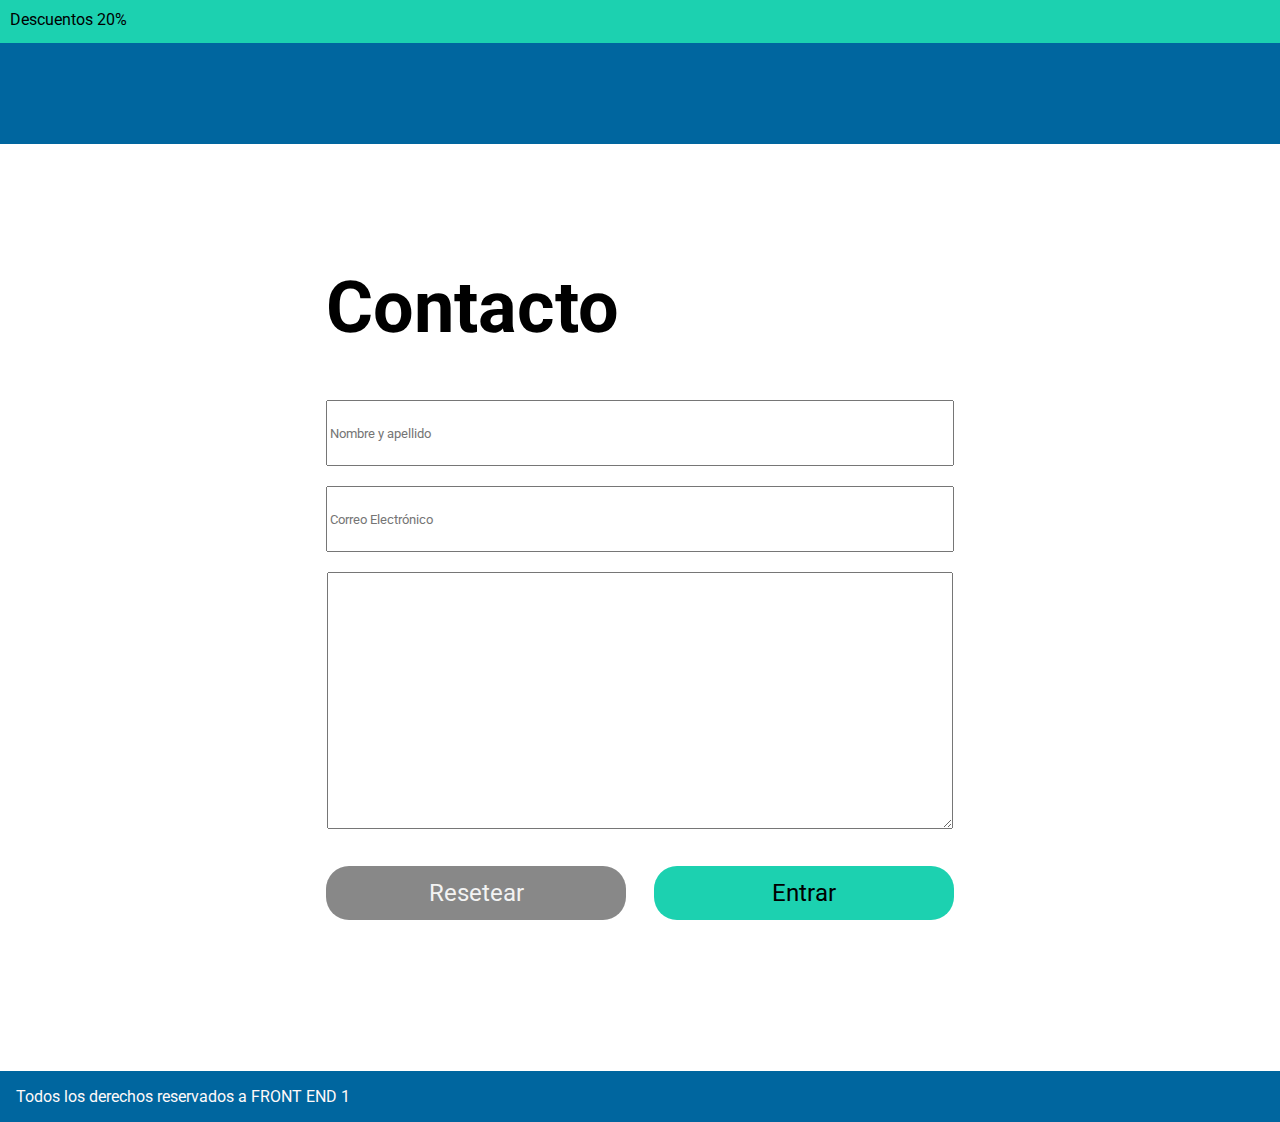
==== Super-Heroes/views/contacto.html @ e945e809 "inicial" ====
<!DOCTYPE html>
<html lang="es">
<head>
    <meta charset="UTF-8">
    <meta http-equiv="X-UA-Compatible" content="IE=edge">
    <meta name="viewport" content="width=device-width, initial-scale=1.0">
    <link rel="stylesheet" href="../css/styles.css">
    <link rel="preconnect" href="https://fonts.googleapis.com">
    <link rel="preconnect" href="https://fonts.gstatic.com" crossorigin>
    <link href="https://fonts.googleapis.com/css2?family=Roboto:wght@100;300;400&display=swap" rel="stylesheet">
    <link rel="stylesheet" href="https://use.fontawesome.com/releases/v5.15.2/css/all.css">
    <title>Document</title>
</head>
<body>
    <header>
        <div class="descuentos">
            Descuentos 20%
        </div>
        <div class="heroes"></div>
    </header>
    <main>
        <section class="seccion contacto">
            <div class="formulario">
                <h2>contacto</h2>
                <form>
                    <input type="text" name="nombre y apellido" placeholder="Nombre y apellido">  
                    <input type="email" name="correo electronico" placeholder="Correo Electrónico">
                    <textarea name="comentario"></textarea>
                    <div class="botones">
                        <button class="boton-gris boton-300">Resetear</button>
                        <button class="boton-verde boton-300">Entrar</button>
                    </div>
                </form>
            </div>
        </section>
    </main>   
    <footer>
        Todos los derechos reservados a FRONT END 1
    </footer>
</body>
</html>
---- Super-Heroes/css/styles.css ----
* {
    margin: 0;
    font-family: 'Roboto', sans-serif;
}

.descuentos {
    background-color: #1CD1B0;
    height: 23px;
    padding: 10px;
}

.heroes {
    background-color: #00669F;
    height: 101px;
}
h1 {
    padding: 28px ;
}
article {

    display: inline-block;
    width: 300px;
    height: 345px;
    margin: 154px 30px 151px;
    position: relative;
}
.seccion {
    margin-top: 139px;
}
.cards {
    display: flex;
    justify-content: space-evenly;
}
.content {
    background-color: #F3F3F3;
    padding: 74px 17px 37px 16px;
    text-align: center;

}
.profile {
    position: absolute;
    top: 122px;
    left: 90px;
    border-radius: 50%;
}
.upper {
    text-transform: uppercase;
    font-size: 30px;
}
.capitalize {
    text-transform: capitalize;
    font-size: 30px;
}
button {
    background-color: #00669F;
    color: #F3F3F3;
    height: 48.52px;
    width: 128.78px;
    margin-top: 37px;
}
footer{
    background-color: #00669F;
    margin-top: 151px;
    padding: 16px;
    color: #FFF9F9;
}
p {
    margin-top: 10px;
}
.corazon {
    color: #CC2424;
    font-size: 30px;
    position: absolute;
    top: 15.88px;
    left: 15px;
}
header{
    position: fixed;
    width: 100%;
    top: 0px;
}

.menu {
    background-color: #001D2D;
    padding: 11px 20px;
    text-align: right;
}
.menu ul a {
    color: white;
    text-decoration: none;
}
.menu ul a:visited{
color: white;
}

/* Pagina contacto */

h2 {
    color: black;
    font-size: 72px;
    text-transform: capitalize;
    width: 628px;
    margin-top: 126px;
}

.formulario {
    display: flex;
    align-items: center;
    flex-direction: column;
}

input {
    width: 620px;
    height: 60px;
    margin-bottom: 20px;
}

form {
    margin-top: 50px;
    display: flex;
    flex-direction: column;
    align-items: center;
}

textarea {
    width: 620px;
    height: 251px;
}

.botones {
    display: flex;
    justify-content: space-between;
    width: 628px;
}
 
.boton-gris {
    background-color: #888888;
    height: 53.79px;
    border-radius: 23.01px;
    border-width: 0px;
    font-size: 24px;
}

.boton-verde {
    background-color: #1CD1B0;
    height: 53.79px;
    border-radius: 23.01px;
    color: black;
    border-width: 0px;
    font-size: 24px;
}

.boton-300 {
    width: 300px;
}

/* Pagina Registro */

select {
    width: 628px;
    height: 60px;
    margin-bottom: 20px;
}

/* Pagina Login */

.boton-login {
    width: 614.25px;
}
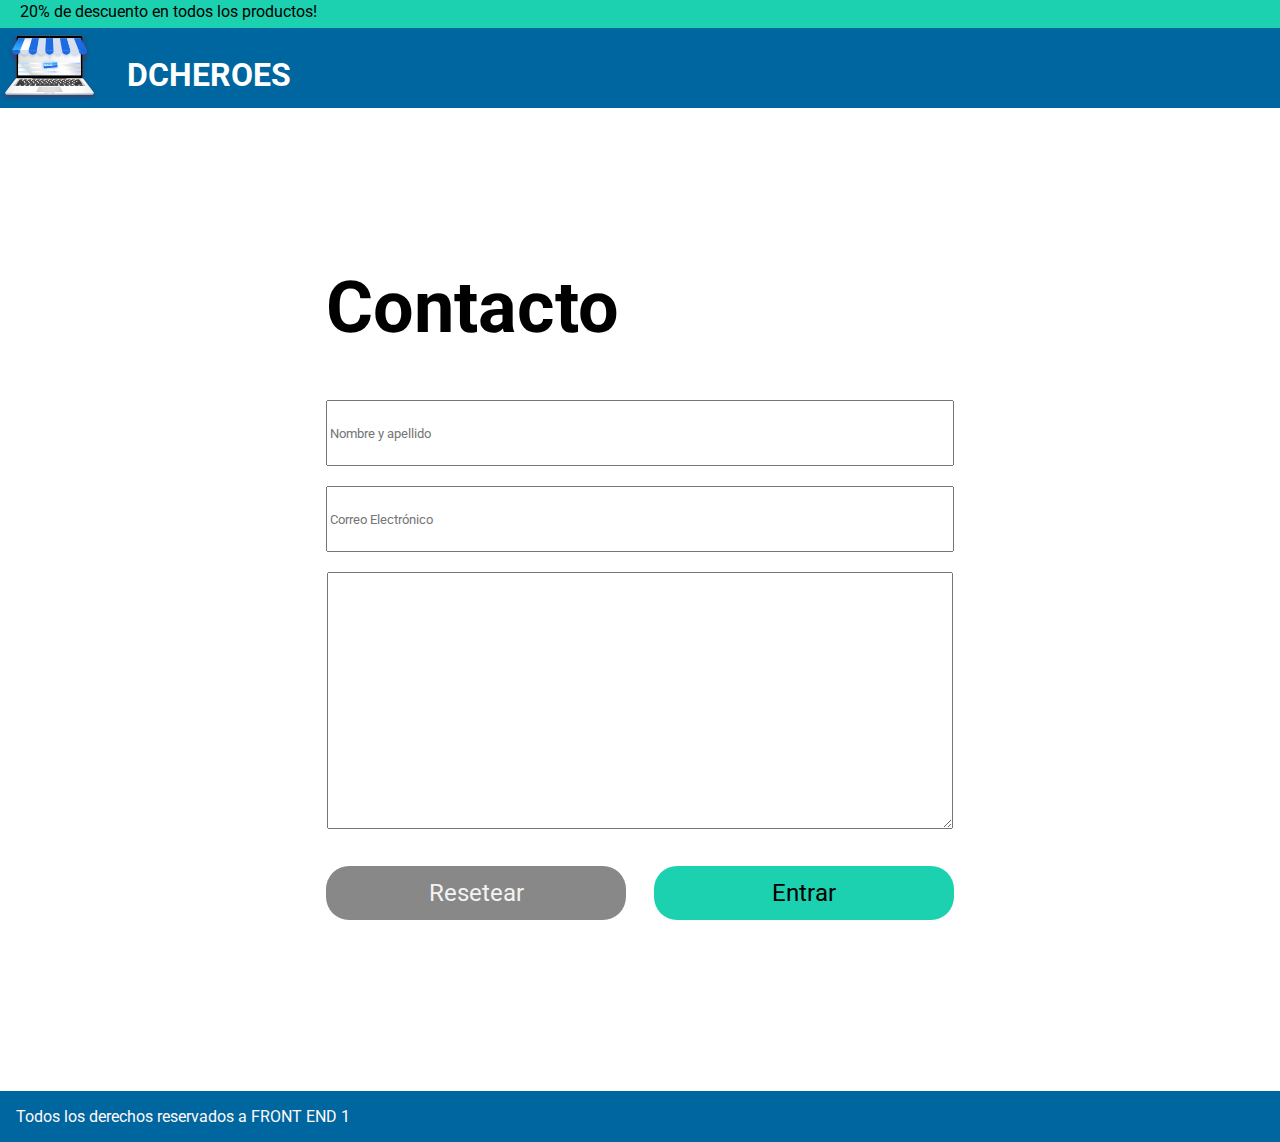
==== commit bf6cca6c: "Boton adicionar y link s" ====
--- a/Super-Heroes/views/contacto.html
+++ b/Super-Heroes/views/contacto.html
@@ -14,9 +14,14 @@
 <body>
     <header>
         <div class="descuentos">
-            Descuentos 20%
+            20% de descuento en todos los productos!
         </div>
-        <div class="heroes"></div>
+        <div class="heroes">
+            <img src="../img/Logo 1.svg" alt="logo">
+            <h1>
+                DCHEROES
+            </h1>
+        </div>
     </header>
     <main>
         <section class="seccion contacto">
--- a/Super-Heroes/css/styles.css
+++ b/Super-Heroes/css/styles.css
@@ -5,17 +5,27 @@
 
 .descuentos {
     background-color: #1CD1B0;
-    height: 23px;
-    padding: 10px;
+    height: 23px; 
+    padding-top: 2px;
+    padding-bottom: 3px;
+    padding-left: 20px;
 }
 
 .heroes {
     background-color: #00669F;
-    height: 101px;
+    height: 80px;
+    display: flex;
+}
+
+.heroes img {
+    width: 99px;
+    height: 74px;
 }
 h1 {
     padding: 28px ;
+    color: #FFFFFF;
 }
+
 article {
 
     display: inline-block;
@@ -57,6 +67,7 @@
     height: 48.52px;
     width: 128.78px;
     margin-top: 37px;
+    border-width: 0px;
 }
 footer{
     background-color: #00669F;
@@ -88,9 +99,19 @@
 .menu ul a {
     color: white;
     text-decoration: none;
+    margin-left: 20px;
 }
 .menu ul a:visited{
 color: white;
+}
+
+.adicionar {
+    border-radius: 50px;
+    height: 82px;
+    width: 82px;
+    font-size: 62px;
+    font-weight: 400px;
+    margin-top: 375px;
 }
 
 /* Pagina contacto */
@@ -120,11 +141,20 @@
     display: flex;
     flex-direction: column;
     align-items: center;
+    margin-bottom: 20.21px;
 }
 
 textarea {
     width: 620px;
     height: 251px;
+}
+
+/* Pagina Registro */
+
+select {
+    width: 628px;
+    height: 60px;
+    margin-bottom: 20px;
 }
 
 .botones {
@@ -154,14 +184,6 @@
     width: 300px;
 }
 
-/* Pagina Registro */
-
-select {
-    width: 628px;
-    height: 60px;
-    margin-bottom: 20px;
-}
-
 /* Pagina Login */
 
 .boton-login {
